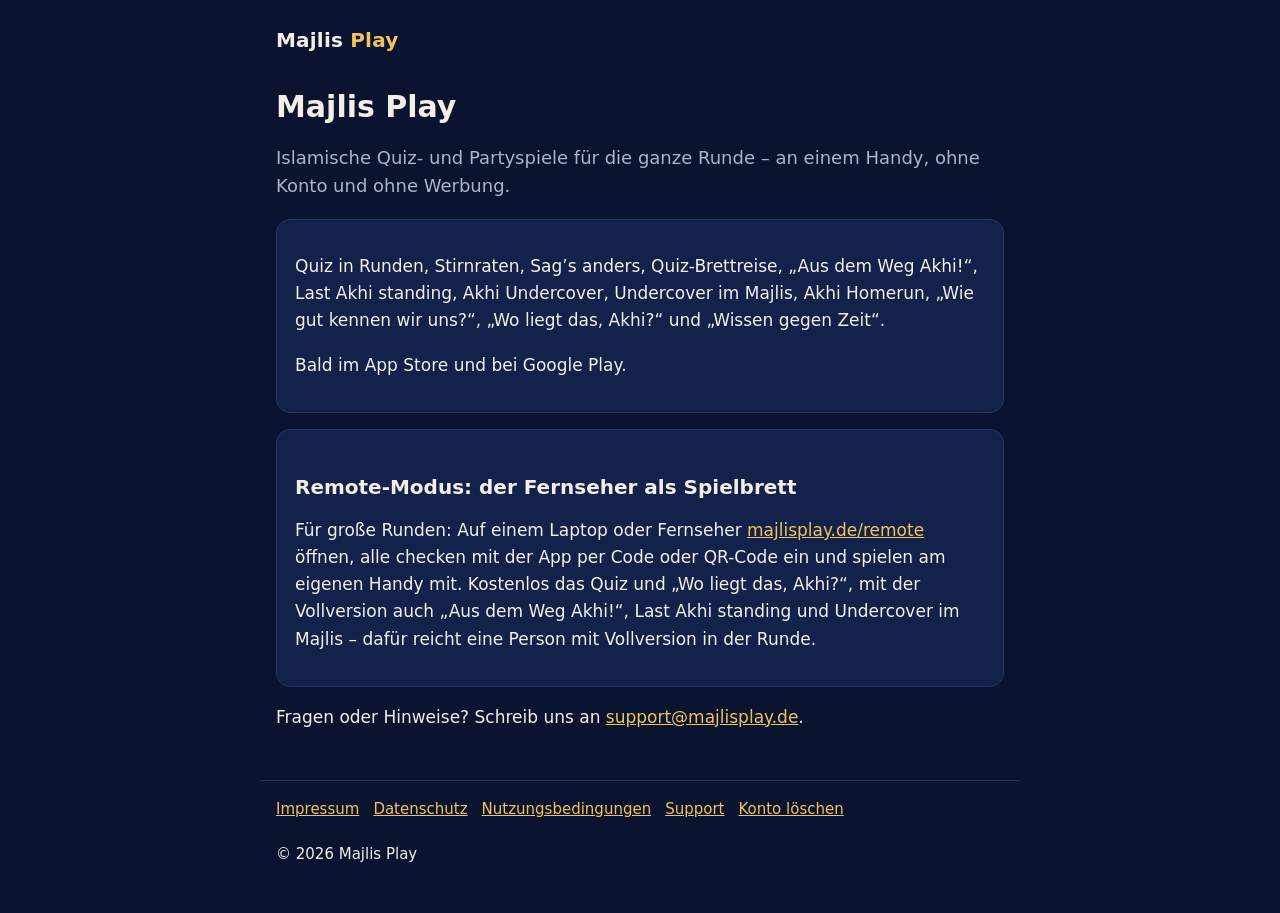
==== index.html @ 6aa3189e "Webseite aus 46040d8" ====
<!doctype html>
<html lang="de">
<head>
<meta charset="utf-8">
<meta name="viewport" content="width=device-width, initial-scale=1">
<title>Majlis Play</title>
<meta name="description" content="Majlis Play – islamische Quiz- und Partyspiele für die ganze Runde.">
<style>:root{color-scheme:dark;--bg:#0A1430;--card:#13224A;--text:#F4EFE6;--muted:#A9B6C9;--accent:#F2C25B;--line:#26365E}
*{box-sizing:border-box}
html{-webkit-text-size-adjust:100%}
body{margin:0;background:var(--bg);color:var(--text);font:17px/1.6 system-ui,-apple-system,"Segoe UI",Roboto,sans-serif}
a{color:var(--accent)}
header,main,footer{max-width:760px;margin:0 auto;padding:0 16px}
header{padding-top:24px;padding-bottom:8px}
.brand{color:var(--text);text-decoration:none;font-weight:800;font-size:20px;letter-spacing:.2px}
.brand span{color:var(--accent)}
main{padding-bottom:32px}
h1{font-size:30px;line-height:1.25;margin:24px 0 8px}
h2{font-size:20px;line-height:1.3;margin:28px 0 6px}
p,li{color:var(--text)}
.lead{color:var(--muted);font-size:18px}
.note{background:#3A2E12;border:1px solid var(--accent);border-radius:10px;padding:10px 14px}
.card{background:var(--card);border:1px solid var(--line);border-radius:14px;padding:16px 18px;margin:16px 0}
ul{padding-left:22px}
footer{border-top:1px solid var(--line);padding-top:16px;padding-bottom:32px;color:var(--muted);font-size:15px}
footer nav a{margin-right:14px;display:inline-block;margin-bottom:6px}
.button{display:inline-block;background:var(--accent);color:#0A1430;font-weight:800;text-decoration:none;padding:12px 22px;border-radius:12px}
.code{font-size:40px;font-weight:800;letter-spacing:4px;color:var(--accent);margin:0}
.small{color:var(--muted);font-size:15px}</style>
</head>
<body>
<header><a class="brand" href="/">Majlis <span>Play</span></a></header>
<main>
<h1>Majlis Play</h1>
<p class="lead">Islamische Quiz- und Partyspiele für die ganze Runde – an einem Handy, ohne Konto und ohne Werbung.</p>
<div class="card"><p>Quiz in Runden, Stirnraten, Sag’s anders, Quiz-Brettreise, „Aus dem Weg Akhi!“, Last Akhi standing, Akhi Undercover, Undercover im Majlis, Akhi Homerun, „Wie gut kennen wir uns?“, „Wo liegt das, Akhi?“ und „Wissen gegen Zeit“.</p><p>Bald im App Store und bei Google Play.</p></div>
<div class="card"><h2>Remote-Modus: der Fernseher als Spielbrett</h2><p>Für große Runden: Auf einem Laptop oder Fernseher <a href="/remote/">majlisplay.de/remote</a> öffnen, alle checken mit der App per Code oder QR-Code ein und spielen am eigenen Handy mit. Kostenlos das Quiz und „Wo liegt das, Akhi?“, mit der Vollversion auch „Aus dem Weg Akhi!“, Last Akhi standing und Undercover im Majlis – dafür reicht eine Person mit Vollversion in der Runde.</p></div>
<p>Fragen oder Hinweise? Schreib uns an <a href="mailto:support@majlisplay.de">support@majlisplay.de</a>.</p>
</main>
<footer><nav><a href="/impressum/">Impressum</a><a href="/datenschutz/">Datenschutz</a><a href="/nutzungsbedingungen/">Nutzungsbedingungen</a><a href="/support/">Support</a><a href="/konto-loeschen/">Konto löschen</a></nav><p>© 2026 Majlis Play</p></footer>
</body>
</html>
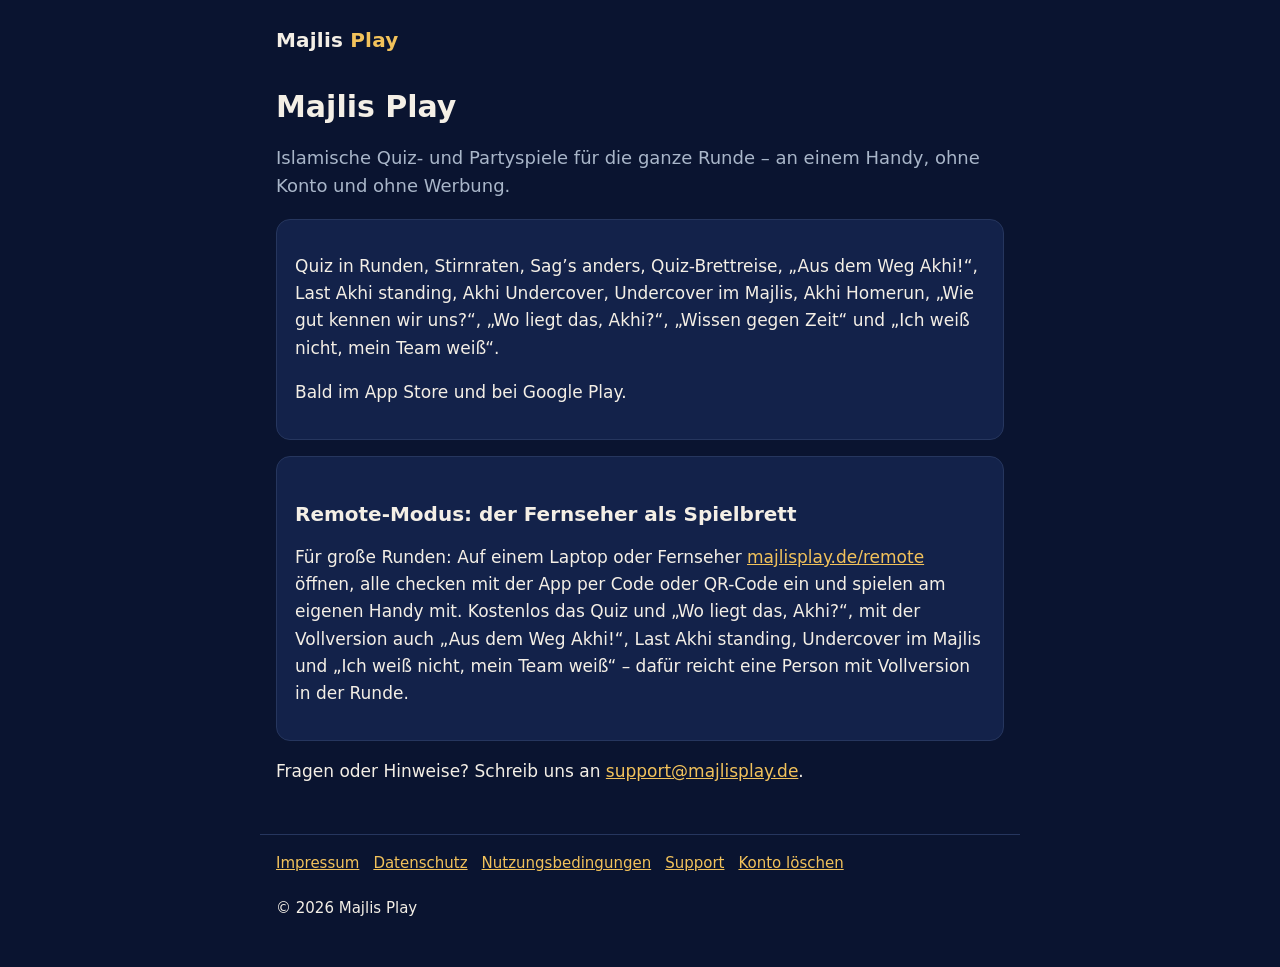
==== commit 5ee07ff3: "Webseite: Stand 3157276 aus website-dist – „Ich weiß nicht, mein Team weiß“ im Remote-Modus (Entsche" ====
--- a/index.html
+++ b/index.html
@@ -33,8 +33,8 @@
 <main>
 <h1>Majlis Play</h1>
 <p class="lead">Islamische Quiz- und Partyspiele für die ganze Runde – an einem Handy, ohne Konto und ohne Werbung.</p>
-<div class="card"><p>Quiz in Runden, Stirnraten, Sag’s anders, Quiz-Brettreise, „Aus dem Weg Akhi!“, Last Akhi standing, Akhi Undercover, Undercover im Majlis, Akhi Homerun, „Wie gut kennen wir uns?“, „Wo liegt das, Akhi?“ und „Wissen gegen Zeit“.</p><p>Bald im App Store und bei Google Play.</p></div>
-<div class="card"><h2>Remote-Modus: der Fernseher als Spielbrett</h2><p>Für große Runden: Auf einem Laptop oder Fernseher <a href="/remote/">majlisplay.de/remote</a> öffnen, alle checken mit der App per Code oder QR-Code ein und spielen am eigenen Handy mit. Kostenlos das Quiz und „Wo liegt das, Akhi?“, mit der Vollversion auch „Aus dem Weg Akhi!“, Last Akhi standing und Undercover im Majlis – dafür reicht eine Person mit Vollversion in der Runde.</p></div>
+<div class="card"><p>Quiz in Runden, Stirnraten, Sag’s anders, Quiz-Brettreise, „Aus dem Weg Akhi!“, Last Akhi standing, Akhi Undercover, Undercover im Majlis, Akhi Homerun, „Wie gut kennen wir uns?“, „Wo liegt das, Akhi?“, „Wissen gegen Zeit“ und „Ich weiß nicht, mein Team weiß“.</p><p>Bald im App Store und bei Google Play.</p></div>
+<div class="card"><h2>Remote-Modus: der Fernseher als Spielbrett</h2><p>Für große Runden: Auf einem Laptop oder Fernseher <a href="/remote/">majlisplay.de/remote</a> öffnen, alle checken mit der App per Code oder QR-Code ein und spielen am eigenen Handy mit. Kostenlos das Quiz und „Wo liegt das, Akhi?“, mit der Vollversion auch „Aus dem Weg Akhi!“, Last Akhi standing, Undercover im Majlis und „Ich weiß nicht, mein Team weiß“ – dafür reicht eine Person mit Vollversion in der Runde.</p></div>
 <p>Fragen oder Hinweise? Schreib uns an <a href="mailto:support@majlisplay.de">support@majlisplay.de</a>.</p>
 </main>
 <footer><nav><a href="/impressum/">Impressum</a><a href="/datenschutz/">Datenschutz</a><a href="/nutzungsbedingungen/">Nutzungsbedingungen</a><a href="/support/">Support</a><a href="/konto-loeschen/">Konto löschen</a></nav><p>© 2026 Majlis Play</p></footer>
